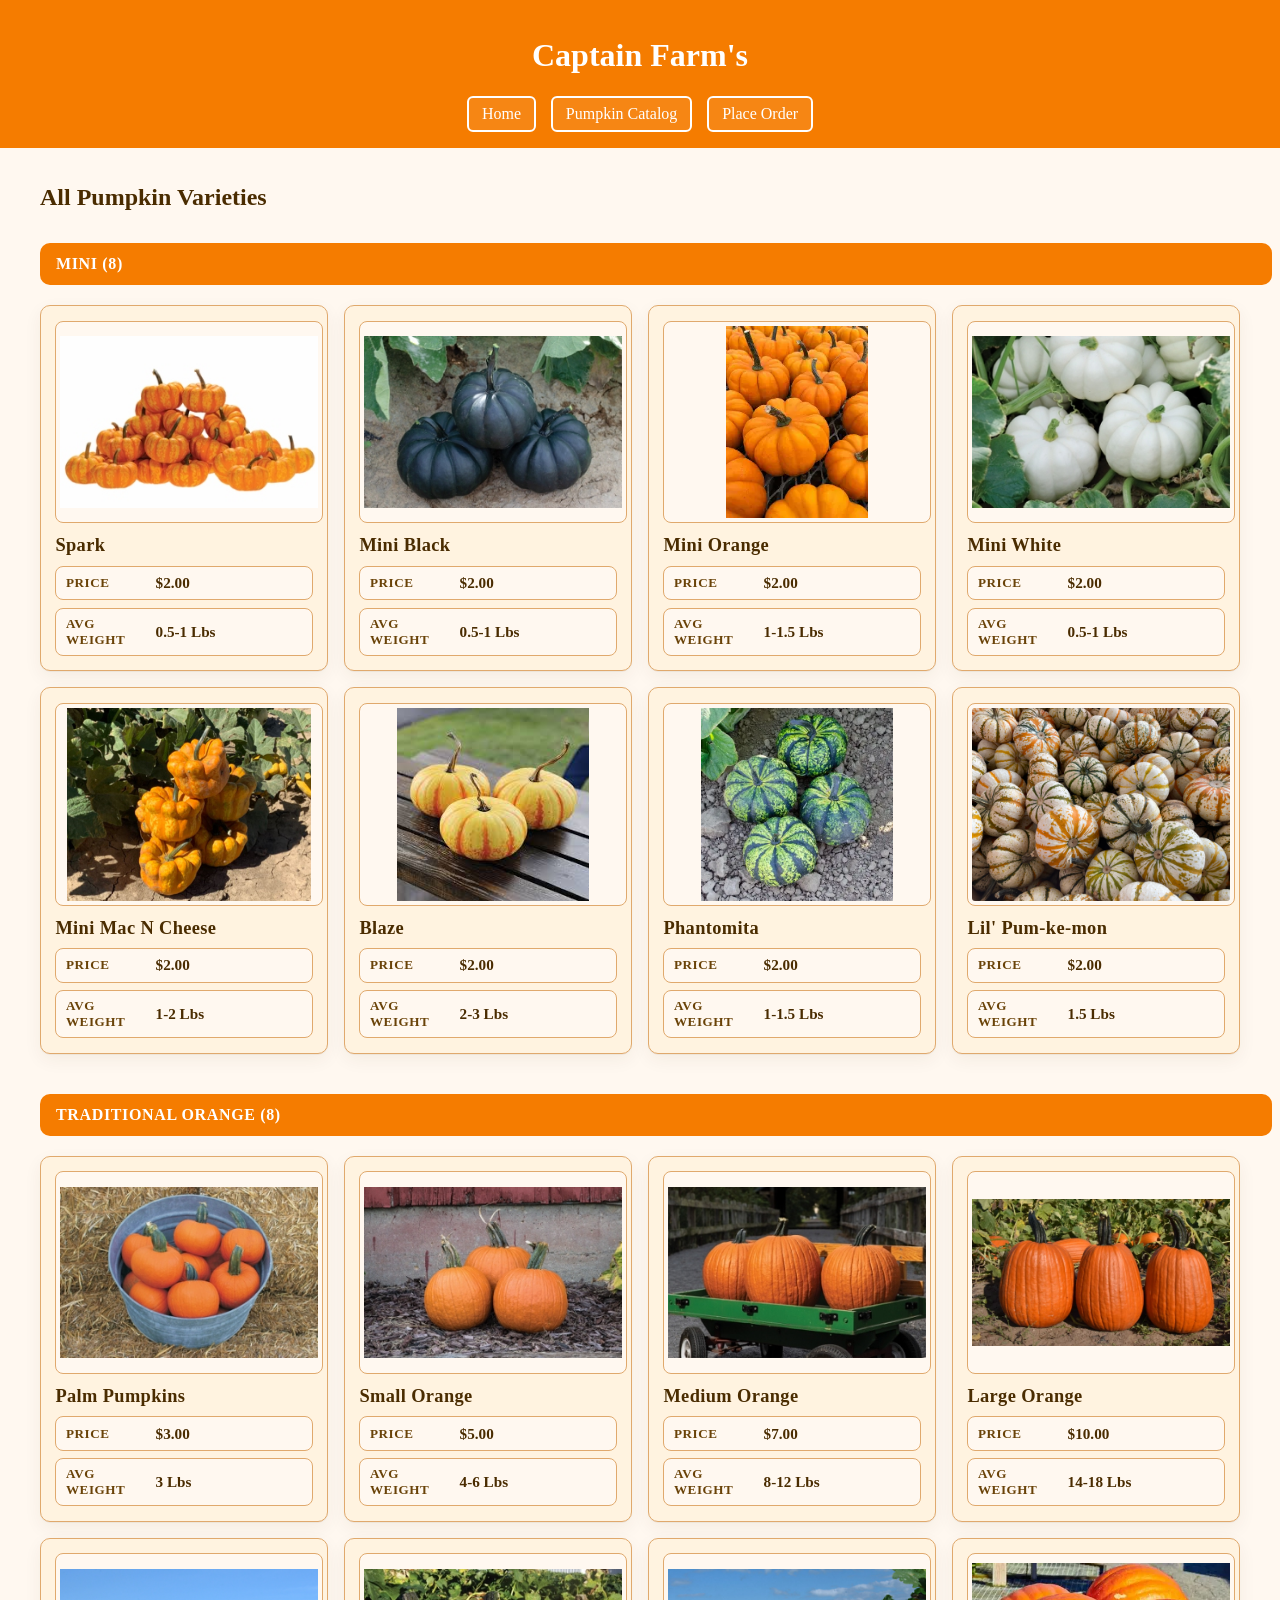
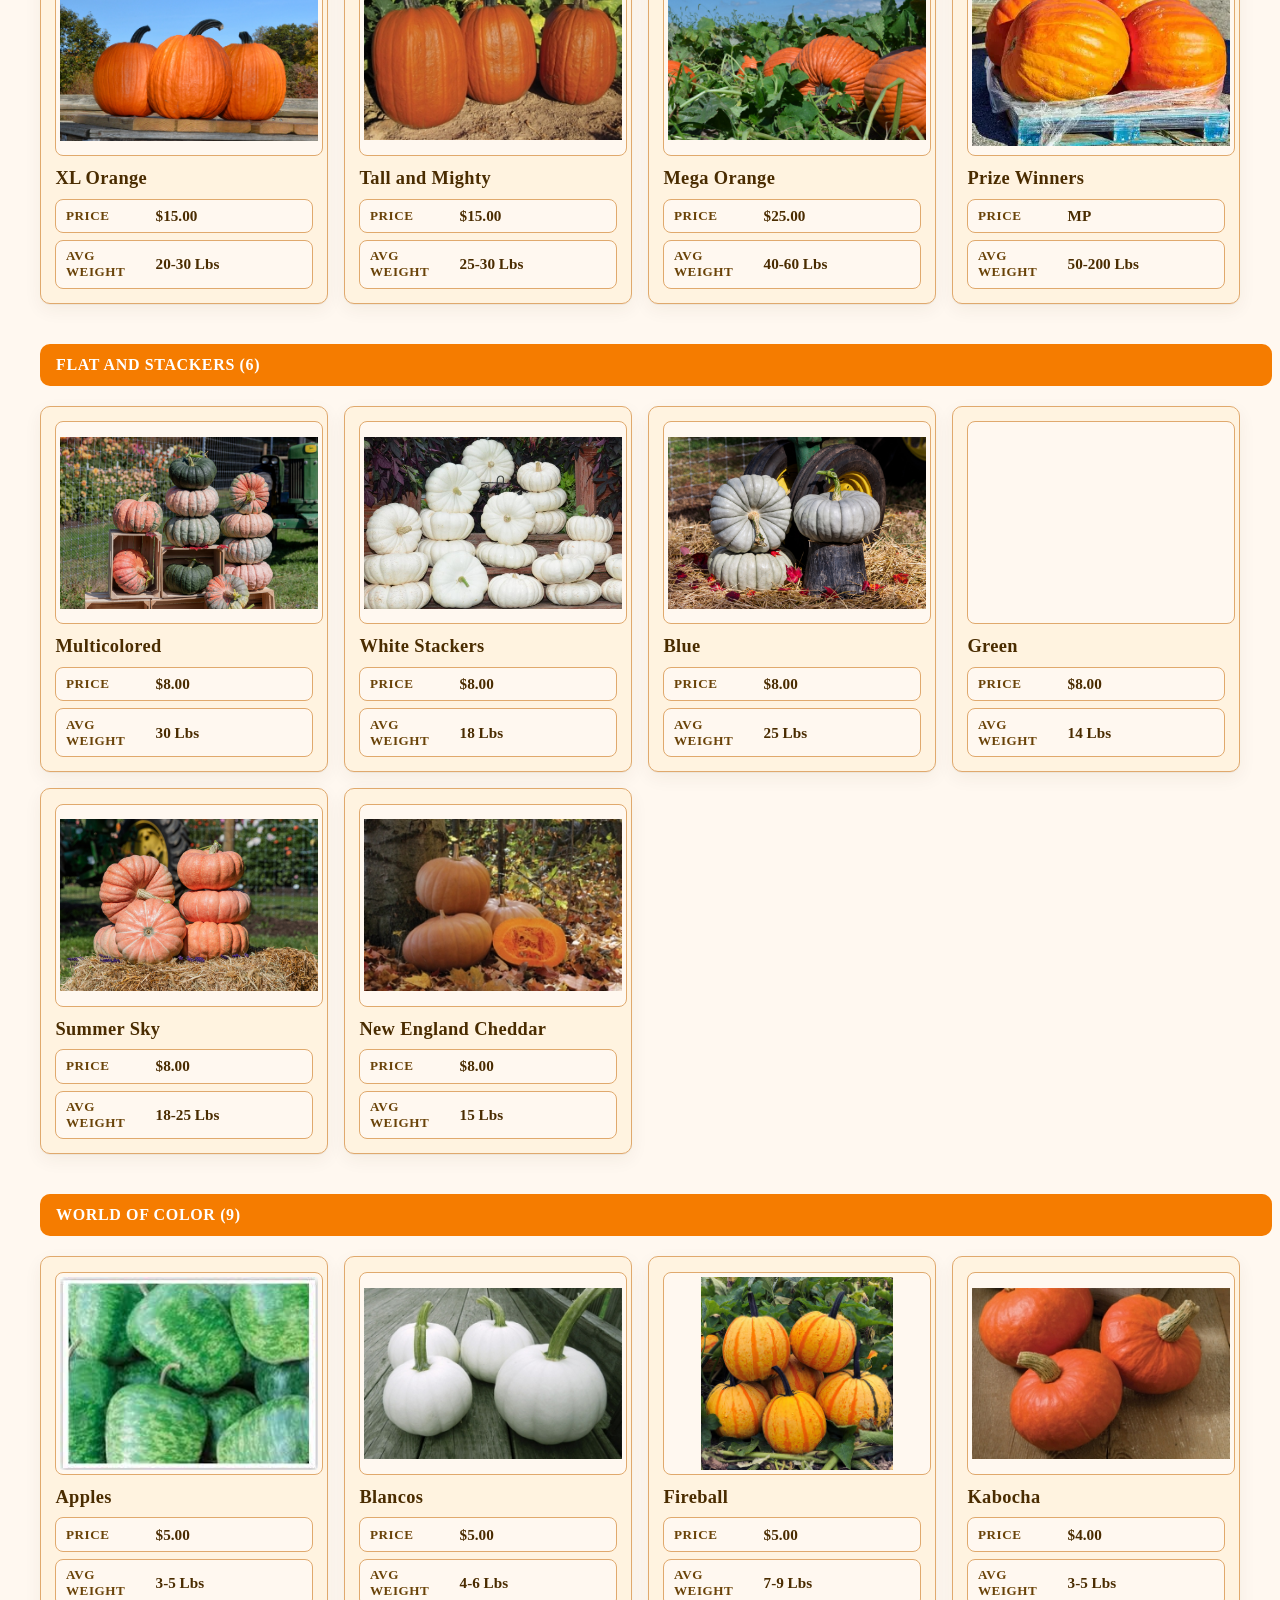
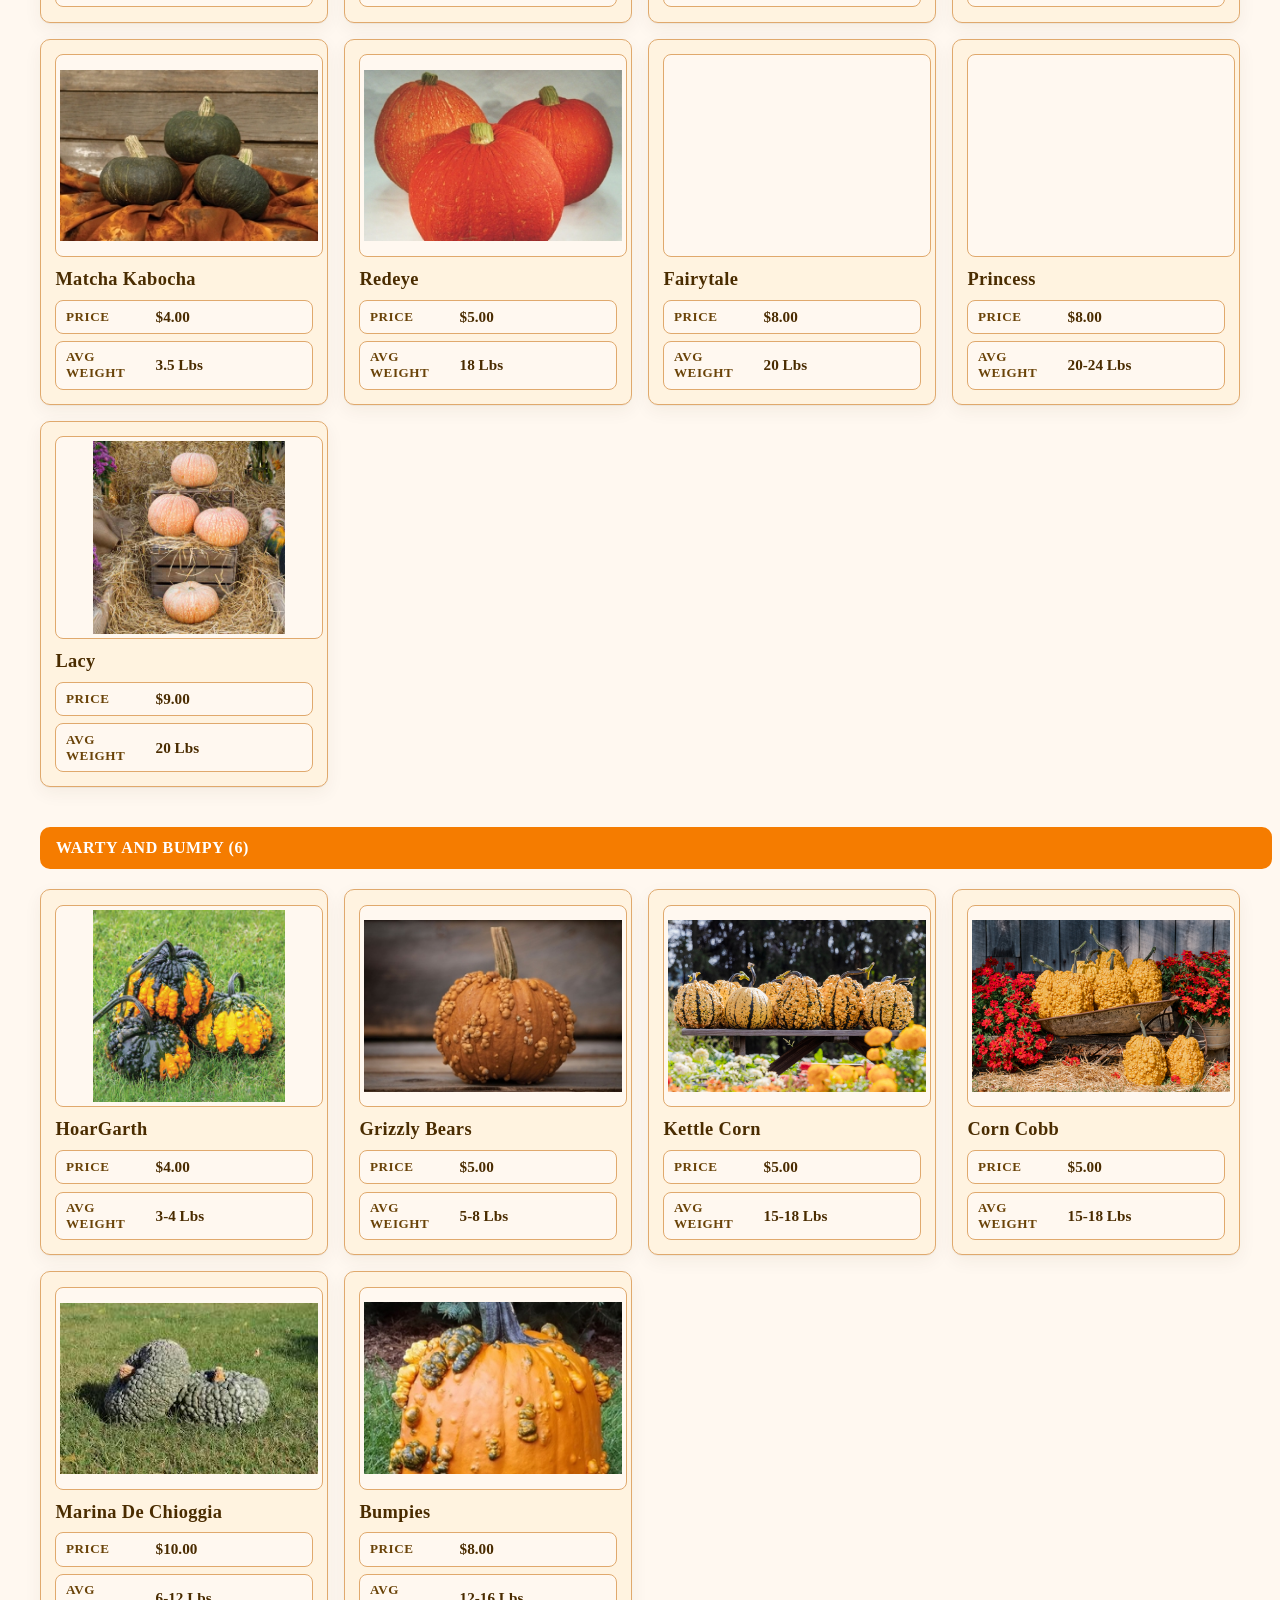
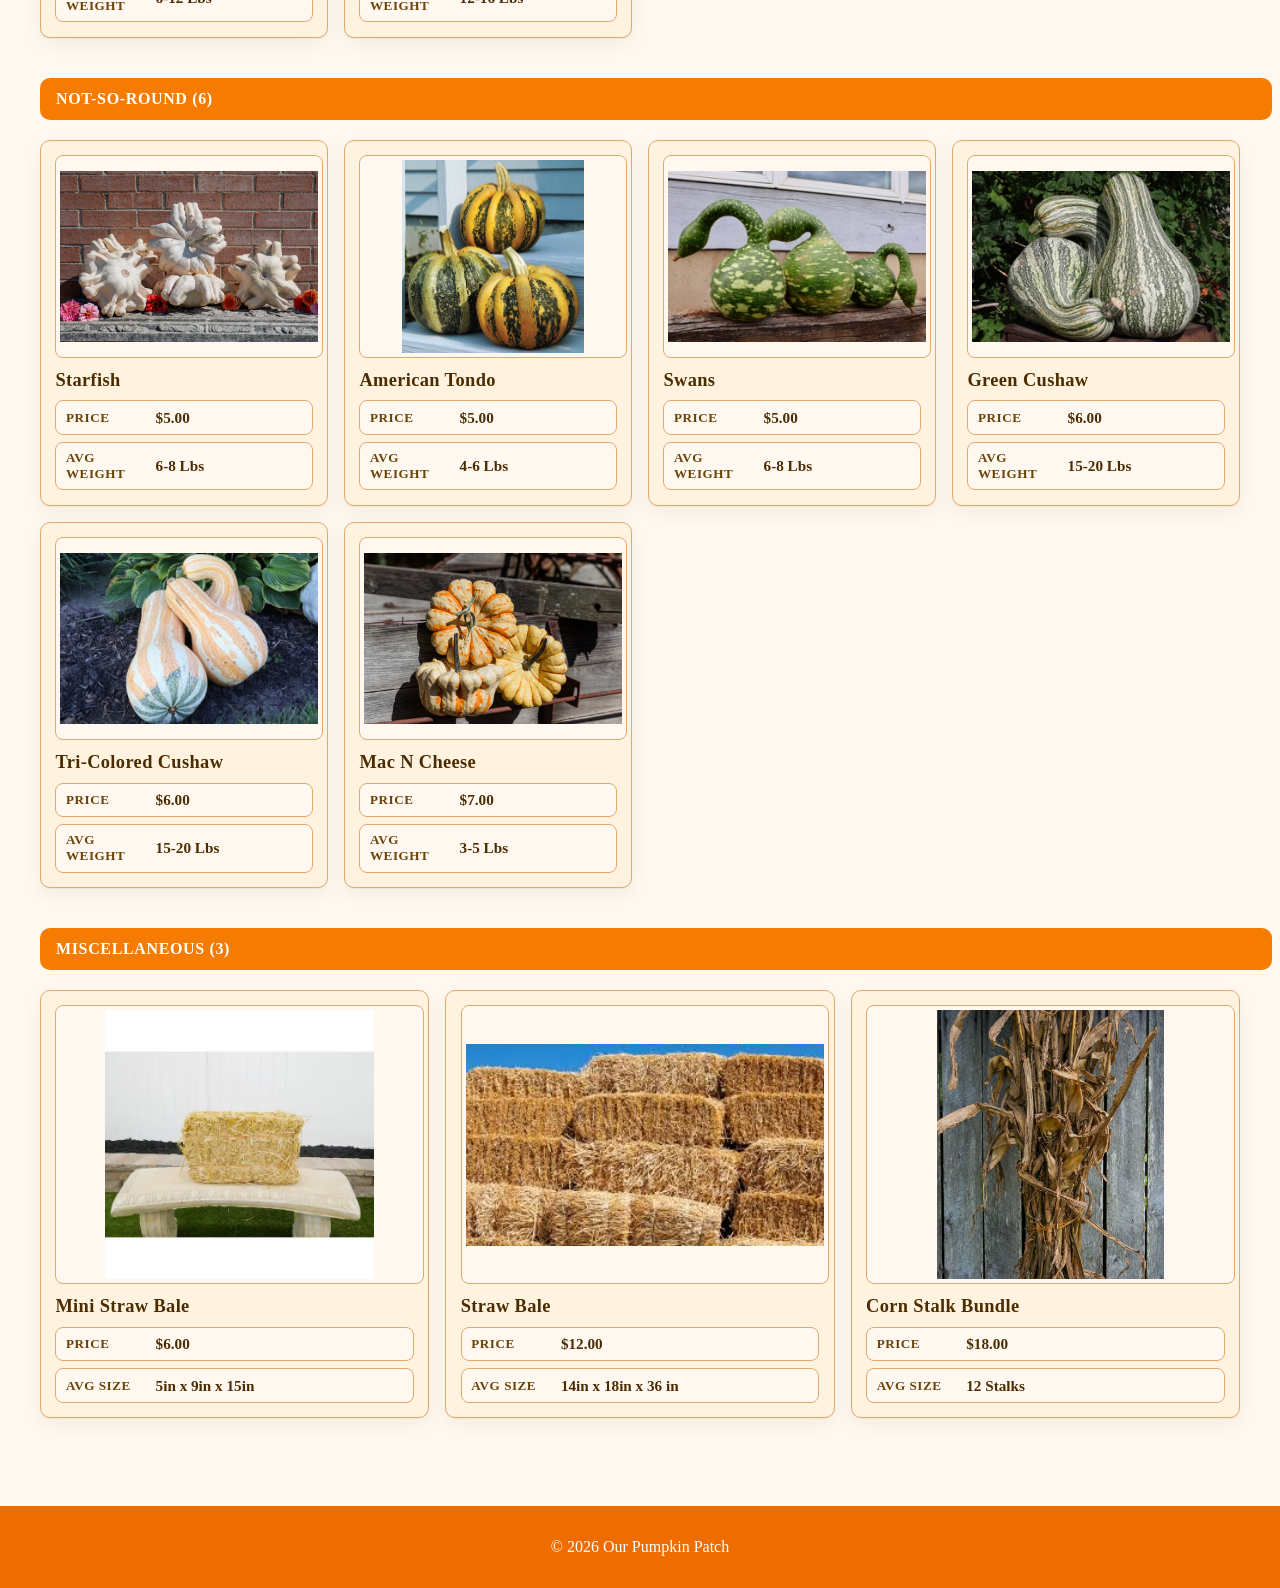
==== pumpkins.html @ 61d000d1 "Add files via upload" ====
<!DOCTYPE html>

<html lang="en">
<head>
<meta charset="utf-8"/>
<meta content="width=device-width, initial-scale=1.0" name="viewport"/>
<title>Pumpkin Catalog | Captain Farm's</title>
<meta content="Pumpkin catalog grouped by shape and style sections." name="description"/>
<link href="styles.css" rel="stylesheet"/>
<style>
    .catalog {
      max-width: 1200px;
      text-align: left;
    }

    .catalog-intro {
      margin-top: 1rem;
      margin-bottom: 1.5rem;
      padding: 1rem 1.25rem;
      background: #fff3e0;
      border: 1px solid #e0a96d;
      border-radius: 10px;
    }

    .catalog-intro p {
      margin: 0.35rem 0;
    }

    .category {
      clear: both;
      margin: 2rem 0 2.5rem;
    }

    .category-banner {
      display: block;
      width: 100%;
      margin: 0 0 1.25rem;
      padding: 0.75rem 1rem;
      border-radius: 10px;
      background: #f57c00;
      color: #fff;
      font-size: 1rem;
      font-weight: 700;
      letter-spacing: 0.04em;
      text-transform: uppercase;
    }

    .pumpkin-grid {
      display: grid;
      grid-template-columns: repeat(auto-fit, minmax(260px, 1fr));
      grid-auto-rows: 1fr;
      align-items: stretch;
      gap: 1rem;
      margin-top: 0;
    }

    .pumpkin-card {
      box-sizing: border-box;
      display: flex;
      flex-direction: column;
      height: 100%;
      padding: 0.9rem;
    }

    .pumpkin-media {
      margin: 0 0 0.75rem;
    }

    .pumpkin-media img {
      display: block;
      width: 100%;
      aspect-ratio: 4 / 3;
      object-fit: contain;
      border-radius: 8px;
      background: #fff8f0;
      border: 1px solid #e0a96d;
      padding: 0.25rem;
    }


    .pumpkin-media.item-placeholder {
      display: block;
      width: 100%;
      aspect-ratio: 4 / 3;
      box-sizing: border-box;
      border-radius: 8px;
      background: #fff8f0;
      border: 1px dashed #e0a96d;
      padding: 0.25rem;
    }

    .pumpkin-body {
      display: grid;
      gap: 0.6rem;
    }

    .pumpkin-card .card-title {
      margin: 0;
      font-size: 1.15rem;
    }

    .meta.kv {
      display: grid;
      gap: 0.45rem;
      margin: 0;
    }

    .meta.kv .row {
      display: grid;
      grid-template-columns: 10ch 1fr;
      align-items: center;
      gap: 0.6rem;
      padding: 0.45rem 0.6rem;
      background: #fff8f0;
      border: 1px solid #e0a96d;
      border-radius: 8px;
    }

    .meta.kv dt {
      margin: 0;
      font-size: 0.82rem;
      font-weight: 700;
      letter-spacing: 0.04em;
      text-transform: uppercase;
      color: #6a4308;
    }

    .meta.kv dd {
      margin: 0;
      font-weight: 600;
      color: #4a2c00;
    }

    .meta.kv dd.placeholder {
      color: #8a5a1f;
      font-style: italic;
    }

    .field-note {
      display: inline-block;
      padding: 0.2rem 0.5rem;
      border-radius: 999px;
      border: 1px dashed #e0a96d;
      background: #fff7e6;
      font-size: 0.72rem;
      font-style: normal;
      font-weight: 700;
      letter-spacing: 0.04em;
      text-transform: uppercase;
    }


    .category-note {
      margin: 0 0 0.85rem;
      color: #6a4308;
      font-weight: 600;
    }

    .category-count {
      font-weight: 700;
    }

    @media (max-width: 600px) {
      .meta.kv .row {
        grid-template-columns: 1fr;
        gap: 0.25rem;
      }
    }
  </style>
</head>
<body>
<header>
<h1>Captain Farm's</h1>
<nav>
<a href="index.html">Home</a>
<a aria-current="page" href="pumpkins.html">Pumpkin Catalog</a>
<a href="order.html">Place Order</a>
</nav>
</header>
<main>
<section aria-labelledby="all-pumpkins-title" class="catalog">
<h2 id="all-pumpkins-title">All Pumpkin Varieties</h2>
<div aria-labelledby="section-mini" class="category">
<h3 class="category-banner" id="section-mini">Mini <span class="category-count">(8)</span></h3>
<div class="pumpkin-grid">

<!-- CARD 01 | Spark -->
<article class="pumpkin-card">
<figure class="pumpkin-media">
<img alt="Spark pumpkin" decoding="async" loading="lazy" src="images/Spark.png"/>
</figure>
<div class="pumpkin-body">
<h4 class="card-title">Spark</h4>
<dl class="meta kv">
<div class="row"><dt>Price</dt><dd>$2.00</dd></div>
<div class="row"><dt>Avg Weight</dt><dd>0.5-1 Lbs</dd></div>
</dl>
</div>
</article>

<!-- CARD 02 | Mini Black -->
<article class="pumpkin-card">
<figure class="pumpkin-media">
<img alt="Mini Black pumpkin" decoding="async" loading="lazy" src="images/Midnight.png"/>
</figure>
<div class="pumpkin-body">
<h4 class="card-title">Mini Black</h4>
<dl class="meta kv">
<div class="row"><dt>Price</dt><dd>$2.00</dd></div>
<div class="row"><dt>Avg Weight</dt><dd>0.5-1 Lbs</dd></div>
</dl>
</div>
</article>

<!-- CARD 03 | Mini Orange -->
<article class="pumpkin-card">
<figure class="pumpkin-media">
<img alt="Mini Orange pumpkin" decoding="async" loading="lazy" src="images/Orangita.png"/>
</figure>
<div class="pumpkin-body">
<h4 class="card-title">Mini Orange</h4>
<dl class="meta kv">
<div class="row"><dt>Price</dt><dd>$2.00</dd></div>
<div class="row"><dt>Avg Weight</dt><dd>1-1.5 Lbs</dd></div>
</dl>
</div>
</article>

<!-- CARD 04 | Mini White -->
<article class="pumpkin-card">
<figure class="pumpkin-media">
<img alt="Mini White pumpkin" decoding="async" loading="lazy" src="images/Casperita.png"/>
</figure>
<div class="pumpkin-body">
<h4 class="card-title">Mini White</h4>
<dl class="meta kv">
<div class="row"><dt>Price</dt><dd>$2.00</dd></div>
<div class="row"><dt>Avg Weight</dt><dd>0.5-1 Lbs</dd></div>
</dl>
</div>
</article>

<!-- CARD 05 | Mini Mac N Cheese -->
<article class="pumpkin-card">
<figure class="pumpkin-media">
<img alt="Mini Mac N Cheese pumpkin" decoding="async" loading="lazy" src="images/Betsy.png"/>
</figure>
<div class="pumpkin-body">
<h4 class="card-title">Mini Mac N Cheese</h4>
<dl class="meta kv">
<div class="row"><dt>Price</dt><dd>$2.00</dd></div>
<div class="row"><dt>Avg Weight</dt><dd>1-2 Lbs</dd></div>
</dl>
</div>
</article>

<!-- CARD 06 | Blaze -->
<article class="pumpkin-card">
<figure class="pumpkin-media">
<img alt="Blaze pumpkin" decoding="async" loading="lazy" src="images/Blaze.png"/>
</figure>
<div class="pumpkin-body">
<h4 class="card-title">Blaze</h4>
<dl class="meta kv">
<div class="row"><dt>Price</dt><dd>$2.00</dd></div>
<div class="row"><dt>Avg Weight</dt><dd>2-3 Lbs</dd></div>
</dl>
</div>
</article>

<!-- CARD 07 | Phantomita -->
<article class="pumpkin-card">
<figure class="pumpkin-media">
<img alt="Phantomita pumpkin" decoding="async" loading="lazy" src="images/Phantomita.png"/>
</figure>
<div class="pumpkin-body">
<h4 class="card-title">Phantomita</h4>
<dl class="meta kv">
<div class="row"><dt>Price</dt><dd>$2.00</dd></div>
<div class="row"><dt>Avg Weight</dt><dd>1-1.5 Lbs</dd></div>
</dl>
</div>
</article>

<!-- CARD 08 | Lil' Pum-ke-mon -->
<article class="pumpkin-card">
<figure class="pumpkin-media">
<img alt="Lil' Pum-ke-mon pumpkin" decoding="async" loading="lazy" src="images/Lil' Pum-ke-mon.png"/>
</figure>
<div class="pumpkin-body">
<h4 class="card-title">Lil' Pum-ke-mon</h4>
<dl class="meta kv">
<div class="row"><dt>Price</dt><dd>$2.00</dd></div>
<div class="row"><dt>Avg Weight</dt><dd>1.5 Lbs</dd></div>
</dl>
</div>
</article>

</div>
</div>
<div aria-labelledby="section-traditional-orange" class="category">
<h3 class="category-banner" id="section-traditional-orange">Traditional Orange <span class="category-count">(8)</span></h3>
<div class="pumpkin-grid">

<!-- CARD 09 | Palm Pumpkins -->
<article class="pumpkin-card">
<figure class="pumpkin-media">
<img alt="Palm Pumpkins pumpkin" src="images/Prankster.png"/>
</figure>
<div class="pumpkin-body">
<h4 class="card-title">Palm Pumpkins</h4>
<dl class="meta kv">
<div class="row"><dt>Price</dt><dd>$3.00</dd></div>
<div class="row"><dt>Avg Weight</dt><dd>3 Lbs</dd></div>
</dl>
</div>
</article>

<!-- CARD 10 | Small Orange -->
<article class="pumpkin-card">
<figure class="pumpkin-media">
<img alt="Small Orange pumpkin" src="images/Small Orange Pumpkin.png"/>
</figure>
<div class="pumpkin-body">
<h4 class="card-title">Small Orange</h4>
<dl class="meta kv">
<div class="row"><dt>Price</dt><dd>$5.00</dd></div>
<div class="row"><dt>Avg Weight</dt><dd>4-6 Lbs</dd></div>
</dl>
</div>
</article>

<!-- CARD 11 | Medium Orange -->
<article class="pumpkin-card">
<figure class="pumpkin-media">
<img alt="Medium Orange pumpkin" src="images/Medium Orange Pumpkin.png"/>
</figure>
<div class="pumpkin-body">
<h4 class="card-title">Medium Orange</h4>
<dl class="meta kv">
<div class="row"><dt>Price</dt><dd>$7.00</dd></div>
<div class="row"><dt>Avg Weight</dt><dd>8-12 Lbs</dd></div>
</dl>
</div>
</article>

<!-- CARD 12 | Large Orange -->
<article class="pumpkin-card">
<figure class="pumpkin-media">
<img alt="Large Orange pumpkin" src="images/Large Orange Pumpkin.png"/>
</figure>
<div class="pumpkin-body">
<h4 class="card-title">Large Orange</h4>
<dl class="meta kv">
<div class="row"><dt>Price</dt><dd>$10.00</dd></div>
<div class="row"><dt>Avg Weight</dt><dd>14-18 Lbs</dd></div>
</dl>
</div>
</article>


<!-- CARD 14 | XL Orange -->
<article class="pumpkin-card">
<figure class="pumpkin-media">
<img alt="XL Orange pumpkin" src="images/Extra Large Orange Pumpkin.png"/>
</figure>
<div class="pumpkin-body">
<h4 class="card-title">XL Orange</h4>
<dl class="meta kv">
<div class="row"><dt>Price</dt><dd>$15.00</dd></div>
<div class="row"><dt>Avg Weight</dt><dd>20-30 Lbs</dd></div>
</dl>
</div>
</article>

<!-- CARD 15 | Tall and Mighty -->
<article class="pumpkin-card">
<figure class="pumpkin-media">
<img alt="Tall and Mighty pumpkin" src="images/Early Giant.png"/>
</figure>
<div class="pumpkin-body">
<h4 class="card-title">Tall and Mighty</h4>
<dl class="meta kv">
<div class="row"><dt>Price</dt><dd>$15.00</dd></div>
<div class="row"><dt>Avg Weight</dt><dd>25-30 Lbs</dd></div>
</dl>
</div>
</article>

<!-- CARD 16 | Mega Orange -->
<article class="pumpkin-card">
<figure class="pumpkin-media">
<img alt="Mega Orange pumpkin" src="images/Denali.png"/>
</figure>
<div class="pumpkin-body">
<h4 class="card-title">Mega Orange</h4>
<dl class="meta kv">
<div class="row"><dt>Price</dt><dd>$25.00</dd></div>
<div class="row"><dt>Avg Weight</dt><dd>40-60 Lbs</dd></div>
</dl>
</div>
</article>

<!-- CARD 17 | Prize Winners -->
<article class="pumpkin-card">
<figure class="pumpkin-media">
<img alt="Prize Winners pumpkin" src="images/Prize Winners.png"/>
</figure>
<div class="pumpkin-body">
<h4 class="card-title">Prize Winners</h4>
<dl class="meta kv">
<div class="row"><dt>Price</dt><dd>MP</dd></div>
<div class="row"><dt>Avg Weight</dt><dd>50-200 Lbs</dd></div>
</dl>
</div>
</article>

</div>
</div>
<div aria-labelledby="section-flat-stackers" class="category">
<h3 class="category-banner" id="section-flat-stackers">Flat and Stackers <span class="category-count">(6)</span></h3>
<div class="pumpkin-grid">
<!-- CARD 20 | Multicolored -->
<article class="pumpkin-card">
<figure class="pumpkin-media">
<img alt="Multicolored pumpkin" decoding="async" loading="lazy" src="images/Green Eggs and Ham.png">
</img></figure>
<div class="pumpkin-body">
<h4 class="card-title">Multicolored</h4>
<dl class="meta kv">
<div class="row"><dt>Price</dt><dd>$8.00</dd></div>
<div class="row"><dt>Avg Weight</dt><dd>30 Lbs</dd></div>
</dl>
</div>
</article>

<!-- CARD 21 | White Stackers -->
<article class="pumpkin-card">
<figure class="pumpkin-media">
<img alt="White Stackers pumpkin" decoding="async" loading="lazy" src="images/Moonlight.png">
</img></figure>
<div class="pumpkin-body">
<h4 class="card-title">White Stackers</h4>
<dl class="meta kv">
<div class="row"><dt>Price</dt><dd>$8.00</dd></div>
<div class="row"><dt>Avg Weight</dt><dd>18 Lbs</dd></div>
</dl>
</div>
</article>

<!-- CARD 22 | Blue -->
<article class="pumpkin-card">
<figure class="pumpkin-media">
<img alt="Blue pumpkin" decoding="async" loading="lazy" src="images/Blue Eyes.png">
</img></figure>
<div class="pumpkin-body">
<h4 class="card-title">Blue</h4>
<dl class="meta kv">
<div class="row"><dt>Price</dt><dd>$8.00</dd></div>
<div class="row"><dt>Avg Weight</dt><dd>25 Lbs</dd></div>
</dl>
</div>
</article>

<!-- CARD 23 | Green -->
<article class="pumpkin-card">
<figure class="pumpkin-media">
<img alt="Green pumpkin" decoding="async" loading="lazy" src="images/Royal Blue.png">
</img></figure>
<div class="pumpkin-body">
<h4 class="card-title">Green</h4>
<dl class="meta kv">
<div class="row"><dt>Price</dt><dd>$8.00</dd></div>
<div class="row"><dt>Avg Weight</dt><dd>14 Lbs</dd></div>
</dl>
</div>
</article>

<!-- CARD 24 | Summer Sky -->
<article class="pumpkin-card">
<figure class="pumpkin-media">
<img alt="Summer Sky pumpkin" decoding="async" loading="lazy" src="images/Summer Sky.png">
</img></figure>
<div class="pumpkin-body">
<h4 class="card-title">Summer Sky</h4>
<dl class="meta kv">
<div class="row"><dt>Price</dt><dd>$8.00</dd></div>
<div class="row"><dt>Avg Weight</dt><dd>18-25 Lbs</dd></div>
</dl>
</div>
</article>
<!-- CARD 33 | New England Cheddar -->
<article class="pumpkin-card">
<figure class="pumpkin-media">
<img alt="New England Cheddar pumpkin" decoding="async" loading="lazy" src="images/New England Cheddar.png"/>
</figure>
<div class="pumpkin-body">
<h4 class="card-title">New England Cheddar</h4>
<dl class="meta kv">
<div class="row"><dt>Price</dt><dd>$8.00</dd></div>
<div class="row"><dt>Avg Weight</dt><dd>15 Lbs</dd></div>
</dl>
</div>
</article>

</div>
</div><div aria-labelledby="section-world-color" class="category">
<h3 class="category-banner" id="section-world-color">World of Color <span class="category-count">(9)</span></h3>
<div class="pumpkin-grid">

<!-- CARD 27 | Apples -->
<article class="pumpkin-card">
<figure class="pumpkin-media">
<img alt="Apples pumpkin" decoding="async" loading="lazy" src="images/Speckled Apple.png"/>
</figure>
<div class="pumpkin-body">
<h4 class="card-title">Apples</h4>
<dl class="meta kv">
<div class="row"><dt>Price</dt><dd>$5.00</dd></div>
<div class="row"><dt>Avg Weight</dt><dd>3-5 Lbs</dd></div>
</dl>
</div>
</article>

<!-- CARD 28 | Blancos -->
<article class="pumpkin-card">
<figure class="pumpkin-media">
<img alt="Blancos pumpkin" decoding="async" loading="lazy" src="images/Blanco.png"/>
</figure>
<div class="pumpkin-body">
<h4 class="card-title">Blancos</h4>
<dl class="meta kv">
<div class="row"><dt>Price</dt><dd>$5.00</dd></div>
<div class="row"><dt>Avg Weight</dt><dd>4-6 Lbs</dd></div>
</dl>
</div>
</article>

<!-- CARD 29 | Fireball -->
<article class="pumpkin-card">
<figure class="pumpkin-media">
<img alt="Fireball pumpkin" decoding="async" loading="lazy" src="images/Fireball.png"/>
</figure>
<div class="pumpkin-body">
<h4 class="card-title">Fireball</h4>
<dl class="meta kv">
<div class="row"><dt>Price</dt><dd>$5.00</dd></div>
<div class="row"><dt>Avg Weight</dt><dd>7-9 Lbs</dd></div>
</dl>
</div>
</article>

<!-- CARD 30 | Kabocha -->
<article class="pumpkin-card">
<figure class="pumpkin-media">
<img alt="Kabocha pumpkin" decoding="async" loading="lazy" src="images/Sunshine (Kabocha).png">
</img></figure>
<div class="pumpkin-body">
<h4 class="card-title">Kabocha</h4>
<dl class="meta kv">
<div class="row"><dt>Price</dt><dd>$4.00</dd></div>
<div class="row"><dt>Avg Weight</dt><dd>3-5 Lbs</dd></div>
</dl>
</div>
</article>

<!-- CARD 31 | Matcha Kabocha -->
<article class="pumpkin-card">
<figure class="pumpkin-media">
<img alt="Matcha Kabocha pumpkin" decoding="async" loading="lazy" src="images/Space Station Kabocha).png"/>
</figure>
<div class="pumpkin-body">
<h4 class="card-title">Matcha Kabocha</h4>
<dl class="meta kv">
<div class="row"><dt>Price</dt><dd>$4.00</dd></div>
<div class="row"><dt>Avg Weight</dt><dd>3.5 Lbs</dd></div>
</dl>
</div>
</article>

<!-- CARD 32 | Redeye -->
<article class="pumpkin-card">
<figure class="pumpkin-media">
<img alt="Redeye pumpkin" decoding="async" loading="lazy" src="images/Redeye.png"/>
</figure>
<div class="pumpkin-body">
<h4 class="card-title">Redeye</h4>
<dl class="meta kv">
<div class="row"><dt>Price</dt><dd>$5.00</dd></div>
<div class="row"><dt>Avg Weight</dt><dd>18 Lbs</dd></div>
</dl>
</div>
</article>

<!-- CARD 34 | Fairytale -->
<article class="pumpkin-card">
<figure class="pumpkin-media">
<img alt="Fairytale pumpkin" decoding="async" loading="lazy" src="images/Fairytale.png"/>
</figure>
<div class="pumpkin-body">
<h4 class="card-title">Fairytale</h4>
<dl class="meta kv">
<div class="row"><dt>Price</dt><dd>$8.00</dd></div>
<div class="row"><dt>Avg Weight</dt><dd>20 Lbs</dd></div>
</dl>
</div>
</article>

<!-- CARD 36 | Princess -->
<article class="pumpkin-card">
<figure class="pumpkin-media">
<img alt="Princess pumpkin" decoding="async" loading="lazy" src="images/Porcelain Doll.png"/>
</figure>
<div class="pumpkin-body">
<h4 class="card-title">Princess</h4>
<dl class="meta kv">
<div class="row"><dt>Price</dt><dd>$8.00</dd></div>
<div class="row"><dt>Avg Weight</dt><dd>20-24 Lbs</dd></div>
</dl>
</div>
</article>

<!-- CARD 37 | Lacy -->
<article class="pumpkin-card">
<figure class="pumpkin-media">
<img alt="Lacy pumpkin" decoding="async" loading="lazy" src="images/One Too Many.png"/>
</figure>
<div class="pumpkin-body">
<h4 class="card-title">Lacy</h4>
<dl class="meta kv">
<div class="row"><dt>Price</dt><dd>$9.00</dd></div>
<div class="row"><dt>Avg Weight</dt><dd>20 Lbs</dd></div>
</dl>
</div>
</article>

</div>
</div>
<div aria-labelledby="section-warty-bumpy" class="category">
<h3 class="category-banner" id="section-warty-bumpy">Warty and Bumpy <span class="category-count">(6)</span></h3>
<div class="pumpkin-grid">

<!-- CARD 38 | HoarGarth -->
<article class="pumpkin-card">
<figure class="pumpkin-media">
<img alt="HoarGarth pumpkin" decoding="async" loading="lazy" src="images/HoarGarth.png"/>
</figure>
<div class="pumpkin-body">
<h4 class="card-title">HoarGarth</h4>
<dl class="meta kv">
<div class="row"><dt>Price</dt><dd>$4.00</dd></div>
<div class="row"><dt>Avg Weight</dt><dd>3-4 Lbs</dd></div>
</dl>
</div>
</article>

<!-- CARD 39 | Grizzly Bears -->
<article class="pumpkin-card">
<figure class="pumpkin-media">
<img alt="Grizzly Bears pumpkin" decoding="async" loading="lazy" src="images/Grizzly Bear.png"/>
</figure>
<div class="pumpkin-body">
<h4 class="card-title">Grizzly Bears</h4>
<dl class="meta kv">
<div class="row"><dt>Price</dt><dd>$5.00</dd></div>
<div class="row"><dt>Avg Weight</dt><dd>5-8 Lbs</dd></div>
</dl>
</div>
</article>

<!-- CARD 40 | Kettle Corn -->
<article class="pumpkin-card">
<figure class="pumpkin-media">
<img alt="Kettle Corn pumpkin" decoding="async" loading="lazy" src="images/Kettle Corn.png"/>
</figure>
<div class="pumpkin-body">
<h4 class="card-title">Kettle Corn</h4>
<dl class="meta kv">
<div class="row"><dt>Price</dt><dd>$5.00</dd></div>
<div class="row"><dt>Avg Weight</dt><dd>15-18 Lbs</dd></div>
</dl>
</div>
</article>

<!-- CARD 41 | Corn Cobb -->
<article class="pumpkin-card">
<figure class="pumpkin-media">
<img alt="Corn Cobb pumpkin" decoding="async" loading="lazy" src="images/Corn Cobb.png"/>
</figure>
<div class="pumpkin-body">
<h4 class="card-title">Corn Cobb</h4>
<dl class="meta kv">
<div class="row"><dt>Price</dt><dd>$5.00</dd></div>
<div class="row"><dt>Avg Weight</dt><dd>15-18 Lbs</dd></div>
</dl>
</div>
</article>

<!-- CARD 42 | Marina De Chioggia -->
<article class="pumpkin-card">
<figure class="pumpkin-media">
<img alt="Marina De Chioggia pumpkin" decoding="async" loading="lazy" src="images/Marina De Chioggia.png"/>
</figure>
<div class="pumpkin-body">
<h4 class="card-title">Marina De Chioggia</h4>
<dl class="meta kv">
<div class="row"><dt>Price</dt><dd>$10.00</dd></div>
<div class="row"><dt>Avg Weight</dt><dd>6-12 Lbs</dd></div>
</dl>
</div>
</article>

<!-- CARD 43 | Bumpies -->
<article class="pumpkin-card">
<figure class="pumpkin-media">
<img alt="Bumpies pumpkin" decoding="async" loading="lazy" src="images/Scarface.png"/>
</figure>
<div class="pumpkin-body">
<h4 class="card-title">Bumpies</h4>
<dl class="meta kv">
<div class="row"><dt>Price</dt><dd>$8.00</dd></div>
<div class="row"><dt>Avg Weight</dt><dd>12-16 Lbs</dd></div>
</dl>
</div>
</article>

</div>
</div>
<div aria-labelledby="section-not-so-round" class="category">
<h3 class="category-banner" id="section-not-so-round">Not-So-Round <span class="category-count">(6)</span></h3>
<div class="pumpkin-grid">


<!-- CARD 44 | Starfish -->
<article class="pumpkin-card">
<figure class="pumpkin-media">
<img alt="Starfish pumpkin" decoding="async" loading="lazy" src="images/Starfish.png"/>
</figure>
<div class="pumpkin-body">
<h4 class="card-title">Starfish</h4>
<dl class="meta kv">
<div class="row"><dt>Price</dt><dd>$5.00</dd></div>
<div class="row"><dt>Avg Weight</dt><dd>6-8 Lbs</dd></div>
</dl>
</div>
</article>

<!-- CARD 45 | American Tondo -->
<article class="pumpkin-card">
<figure class="pumpkin-media">
<img alt="American Tondo pumpkin" decoding="async" loading="lazy" src="images/American Tondo.png"/>
</figure>
<div class="pumpkin-body">
<h4 class="card-title">American Tondo</h4>
<dl class="meta kv">
<div class="row"><dt>Price</dt><dd>$5.00</dd></div>
<div class="row"><dt>Avg Weight</dt><dd>4-6 Lbs</dd></div>
</dl>
</div>
</article>

<!-- CARD 46 | Swans -->
<article class="pumpkin-card">
<figure class="pumpkin-media">
<img alt="Swans pumpkin" decoding="async" loading="lazy" src="images/Speckled Swan.png"/>
</figure>
<div class="pumpkin-body">
<h4 class="card-title">Swans</h4>
<dl class="meta kv">
<div class="row"><dt>Price</dt><dd>$5.00</dd></div>
<div class="row"><dt>Avg Weight</dt><dd>6-8 Lbs</dd></div>
</dl>
</div>
</article>

<!-- CARD 47 | Green Cushaw -->
<article class="pumpkin-card">
<figure class="pumpkin-media">
<img alt="Green Cushaw pumpkin" decoding="async" loading="lazy" src="images/Cushaw Green.png"/>
</figure>
<div class="pumpkin-body">
<h4 class="card-title">Green Cushaw</h4>
<dl class="meta kv">
<div class="row"><dt>Price</dt><dd>$6.00</dd></div>
<div class="row"><dt>Avg Weight</dt><dd>15-20 Lbs</dd></div>
</dl>
</div>
</article>

<!-- CARD 48 | Tri-Colored Cushaw -->
<article class="pumpkin-card">
<figure class="pumpkin-media">
<img alt="Tri-Colored Cushaw pumpkin" decoding="async" loading="lazy" src="images/Cushaw Tricolor.png"/>
</figure>
<div class="pumpkin-body">
<h4 class="card-title">Tri-Colored Cushaw</h4>
<dl class="meta kv">
<div class="row"><dt>Price</dt><dd>$6.00</dd></div>
<div class="row"><dt>Avg Weight</dt><dd>15-20 Lbs</dd></div>
</dl>
</div>
</article>

<!-- CARD 49 | Mac N Cheese -->
<article class="pumpkin-card">
<figure class="pumpkin-media">
<img alt="Mac N Cheese pumpkin" decoding="async" loading="lazy" src="images/Mac n Cheese.png"/>
</figure>
<div class="pumpkin-body">
<h4 class="card-title">Mac N Cheese</h4>
<dl class="meta kv">
<div class="row"><dt>Price</dt><dd>$7.00</dd></div>
<div class="row"><dt>Avg Weight</dt><dd>3-5 Lbs</dd></div>
</dl>
</div>
</article>

</div>
</div>
<div aria-labelledby="section-miscellaneous" class="category">
<h3 class="category-banner" id="section-miscellaneous">Miscellaneous <span class="category-count">(3)</span></h3>
<div class="pumpkin-grid">

<!-- CARD 50 | Mini Straw Bale -->
<article class="pumpkin-card catalog-item">
<figure class="pumpkin-media">
<img alt="Mini Straw Bale" decoding="async" loading="lazy" src="images/mini-hay-bale.jpg"/>
</figure>
<div class="pumpkin-body">
<h4 class="card-title">Mini Straw Bale</h4>
<dl class="meta kv">
<div class="row"><dt>Price</dt><dd>$6.00</dd></div>
<div class="row"><dt>Avg Size</dt><dd>5in x 9in x 15in</dd></div>
</dl>
</div>
</article>

<!-- CARD 51 | Straw Bale -->
<article class="pumpkin-card catalog-item">
<figure class="pumpkin-media">
<img alt="Straw Bale" decoding="async" loading="lazy" src="images/hay-bale.jpg"/>
</figure>
<div class="pumpkin-body">
<h4 class="card-title">Straw Bale</h4>
<dl class="meta kv">
<div class="row"><dt>Price</dt><dd>$12.00</dd></div>
<div class="row"><dt>Avg Size</dt><dd>14in x 18in x 36 in</dd></div>
</dl>
</div>
</article>

<!-- CARD 52 | Corn Stalk Bundle -->
<article class="pumpkin-card catalog-item">
<figure class="pumpkin-media">
<img alt="Corn Stalk Bundle" decoding="async" loading="lazy" src="images/corn-stalk-bundle.jpg"/>
</figure>
<div class="pumpkin-body">
<h4 class="card-title">Corn Stalk Bundle</h4>
<dl class="meta kv">
<div class="row"><dt>Price</dt><dd>$18.00</dd></div>
<div class="row"><dt>Avg Size</dt><dd>12 Stalks</dd></div>
</dl>
</div>
</article>

</div>
</div>
</section>
</main>
<footer>
<p>© 2026 Our Pumpkin Patch</p>
</footer>
</body>
</html>
---- styles.css ----
/* styles.css */
body {
  font-family: 'Georgia', serif;
  background-color: #fff8f0;
  color: #4a2c00;
  margin: 0;
  padding: 0;
}

header {
  background-color: #f57c00;
  color: white;
  padding: 1em 0;
  text-align: center;
}

nav {
  margin-top: 0.5em;
}

nav a {
  display: inline-block;
  margin: 0 0.35em;
  padding: 0.45em 0.8em;
  color: white;
  text-decoration: none;
  border: 2px solid white;
  border-radius: 6px;
  background: rgba(255, 255, 255, 0.08);
}

nav a:hover {
  background: rgba(255, 255, 255, 0.2);
  text-decoration: none;
}

main {
  padding: 1em;
}

.intro,
.catalog,
.order-form {
  max-width: 800px;
  margin: 0 auto;
  text-align: center;
}

.intro img {
  max-width: 90%;
  height: auto;
  border-radius: 10px;
  margin-top: 1em;
}

.pumpkin-grid {
  display: grid;
  grid-template-columns: repeat(auto-fit, minmax(250px, 1fr));
  gap: 1em;
  margin-top: 2em;
}

.pumpkin-card {
  background: #fff3e0;
  border: 1px solid #e0a96d;
  border-radius: 8px;
  padding: 1em;
}

.pumpkin-card img {
  max-width: 100%;
  height: auto;
  border-radius: 6px;
}

form {
  display: flex;
  flex-direction: column;
  gap: 1em;
  text-align: left;
  background: #fff3e0;
  padding: 1.5em;
  border-radius: 8px;
  margin-top: 1em;
}

input, select, textarea {
  padding: 0.5em;
  font-size: 1em;
  border: 1px solid #ccc;
  border-radius: 4px;
}

button {
  padding: 0.7em;
  background-color: #f57c00;
  color: white;
  border: none;
  border-radius: 5px;
  cursor: pointer;
}

button:hover {
  background-color: #e65100;
}

footer {
  background-color: #ef6c00;
  color: white;
  text-align: center;
  padding: 1em 0;
  margin-top: 2em;
}

@media (max-width: 600px) {
  nav {
    padding: 0 1em;
  }

  nav a {
    display: block;
    margin: 0.5em auto;
    max-width: 240px;
  }
}

/* --- Readability & formatting enhancements for pumpkins.html --- */
:root {
  --pumpkin-bg: #fff8f0;
  --card-bg: #fff3e0;
  --ink: #4a2c00;
  --ink-muted: #5c3d0e;
  --accent: #f57c00;
  --accent-deep: #e65100;
  --chip-bg: #fff0d9;
  --chip-border: #e0a96d;
  --update-bg: #fff7e6;
  --update-border: #f6a860;
}

/* Style 1: Card titles (pumpkin names) */
.pumpkin-card .card-title {
  font-family: Georgia, "Times New Roman", serif;
  font-weight: 700;
  font-size: 1.15rem;
  letter-spacing: .02em;
  margin: .25rem 0 .1rem;
  color: var(--ink);
}

/* Style 2: Key/Value meta rows for Avg. Diameter and Price */
.meta.kv {
  display: grid;
  gap: .4rem;
}
.meta.kv .row {
  display: grid;
  grid-template-columns: auto 1fr; /* default; refined by the tweak block below */
  align-items: baseline;
  column-gap: .5rem;
  padding: .25rem .5rem;
  background: var(--chip-bg);
  border: 1px solid var(--chip-border);
  border-radius: .5rem;
}
.meta.kv dt {
  font-variant-caps: small-caps;
  letter-spacing: .04em;
  font-weight: 600;
  color: var(--ink-muted);
  font-size: .82rem;
  margin: 0;
}
.meta.kv dd {
  margin: 0;
  font-weight: 700;
  font-variant-numeric: tabular-nums;
  font-size: .95rem;
  color: var(--ink);
}
.meta.kv .price {
  font-weight: 800;
}

/* optional small icon before labels (used for Price) */
.meta.kv dt[data-icon]:before {
  content: attr(data-icon);
  margin-right: .35rem;
  font-weight: 700;
}

/* Style 3: "Update" pill to flag missing values */
.update-flag {
  display: inline-block;
  padding: .2rem .5rem;
  border-radius: 999px;
  background: var(--update-bg);
  border: 1px dashed var(--update-border);
  text-transform: uppercase;
  letter-spacing: .06em;
  font-weight: 700;
  font-size: .75rem;
  color: var(--ink-muted);
}

/* Subtle card lift & spacing for better legibility */
.pumpkin-card {
  background: var(--card-bg);
  border: 1px solid #e0a96d;
  border-radius: 10px;
  padding: .9em;
  box-shadow: 0 1px 0 rgba(74,44,0,.05), 0 6px 18px rgba(74,44,0,.06);
}
.pumpkin-body {
  display: grid;
  gap: .6rem;
}

/* --- Tweak: align labels and Update pills; remove extra icon on Avg. Diameter --- */
.meta.kv { --label-w: 12ch; }              /* shared label column width inside each card */
.meta.kv .row { grid-template-columns: var(--label-w) 1fr; } /* align "Avg. Diameter" and "$ Price" */
.meta.kv dt { margin-left: 0; text-align: left; }            /* left-align both labels */
.meta.kv dd { display: flex; align-items: center; }          /* keep Update pill aligned across rows */
.meta.kv dd .price { font-weight: inherit; }                 /* safeguard if .price wrapper appears */
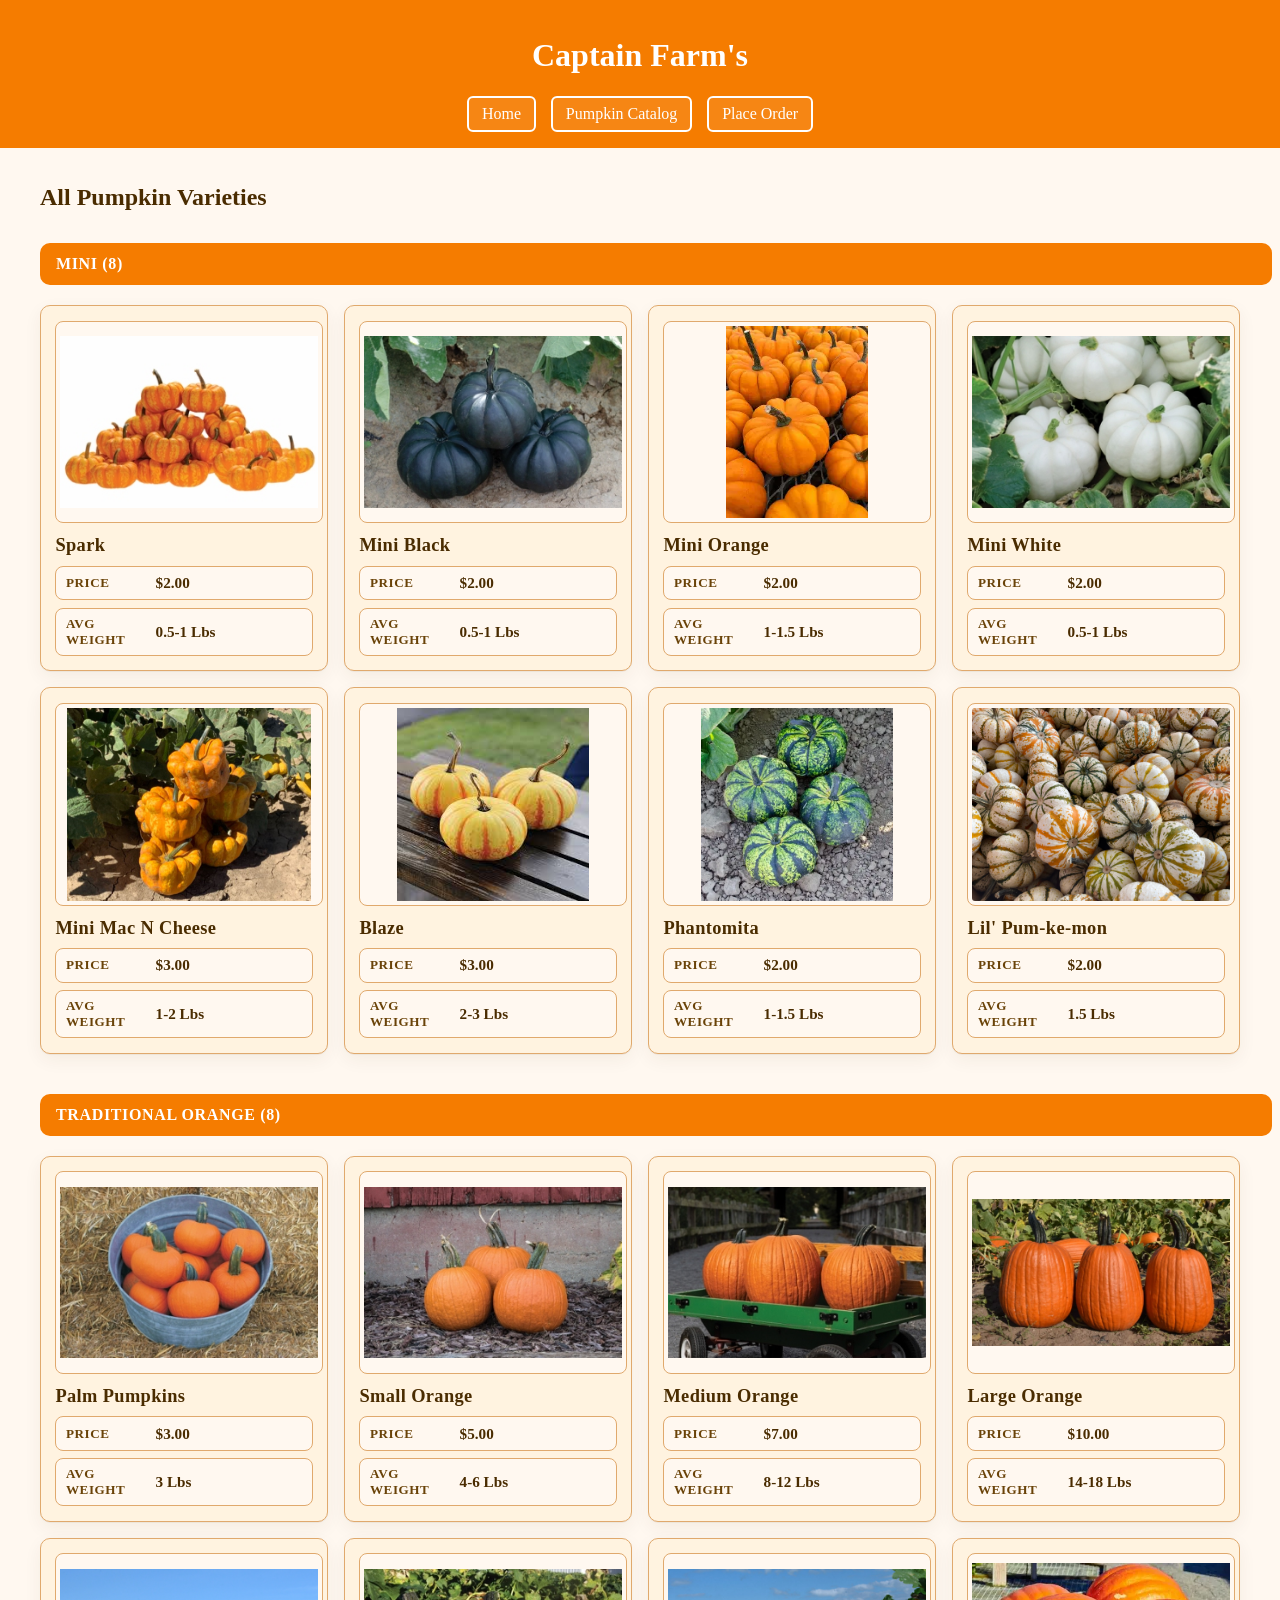
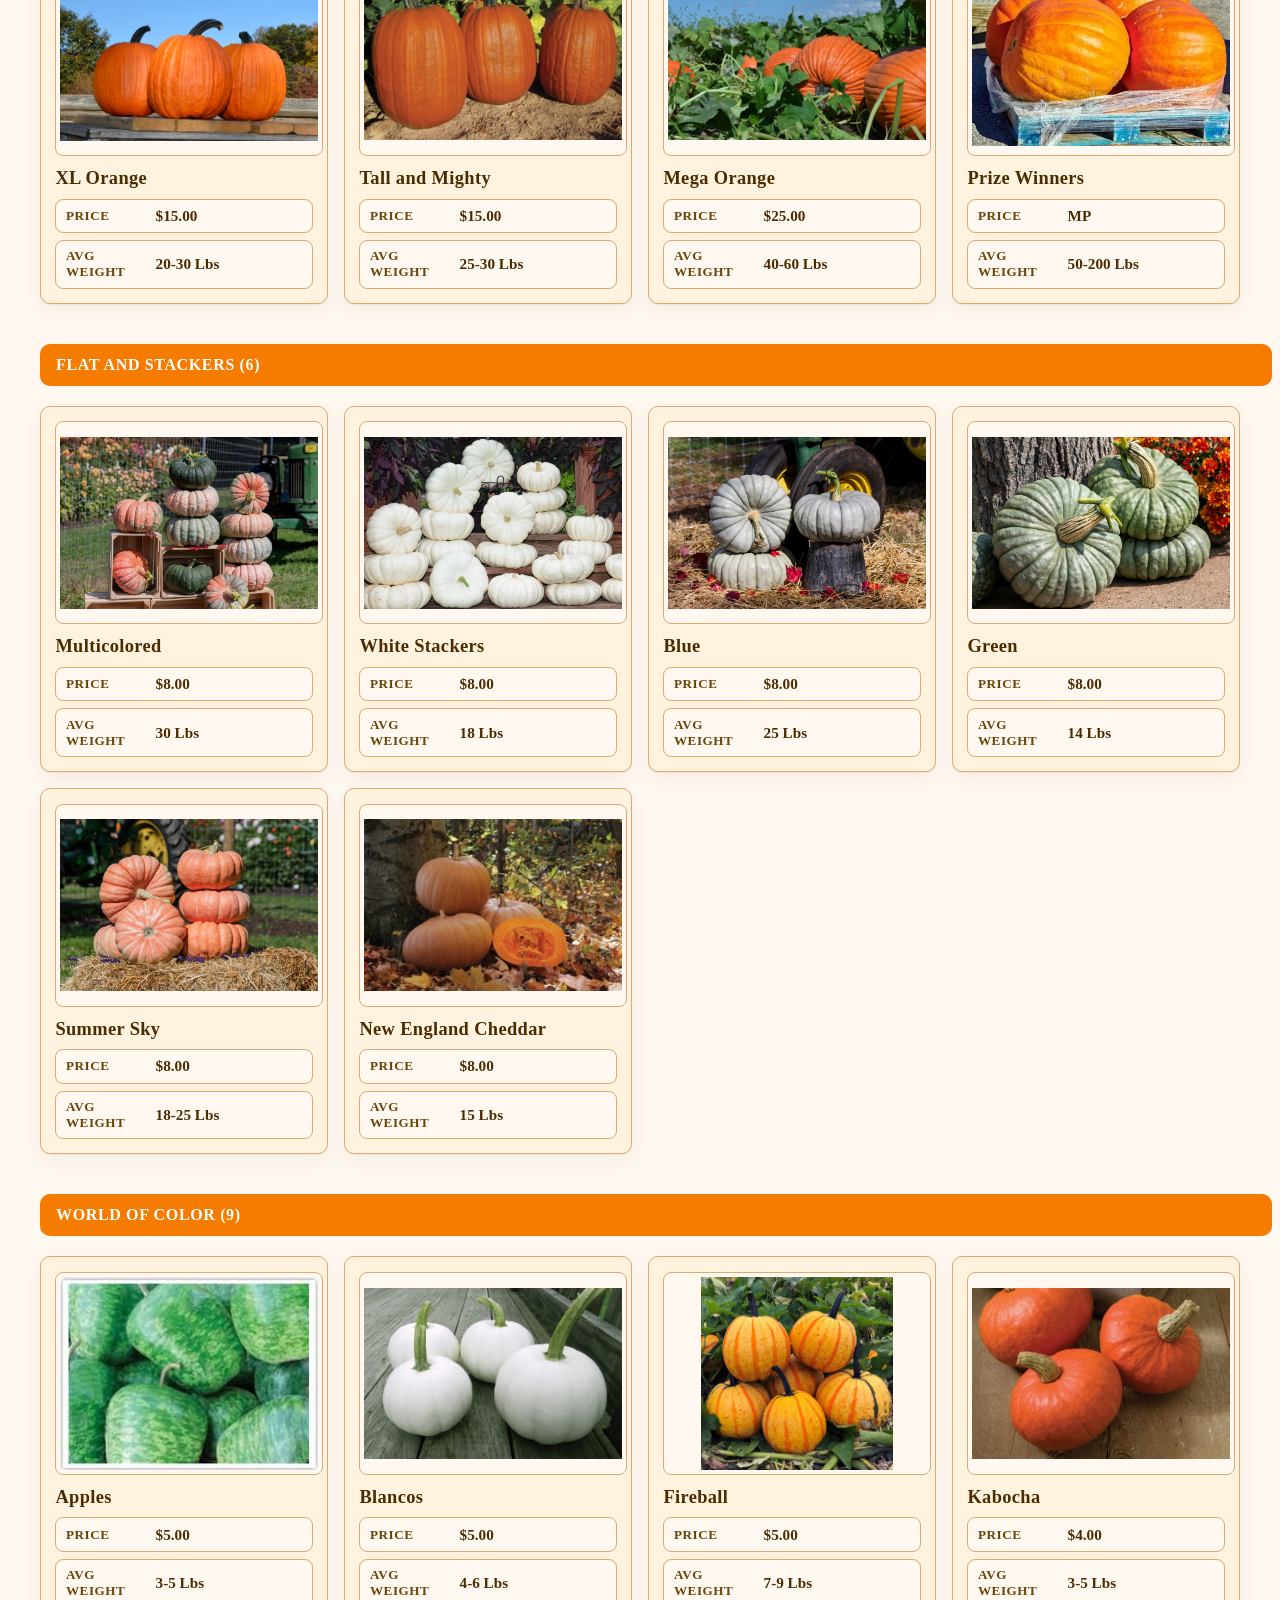
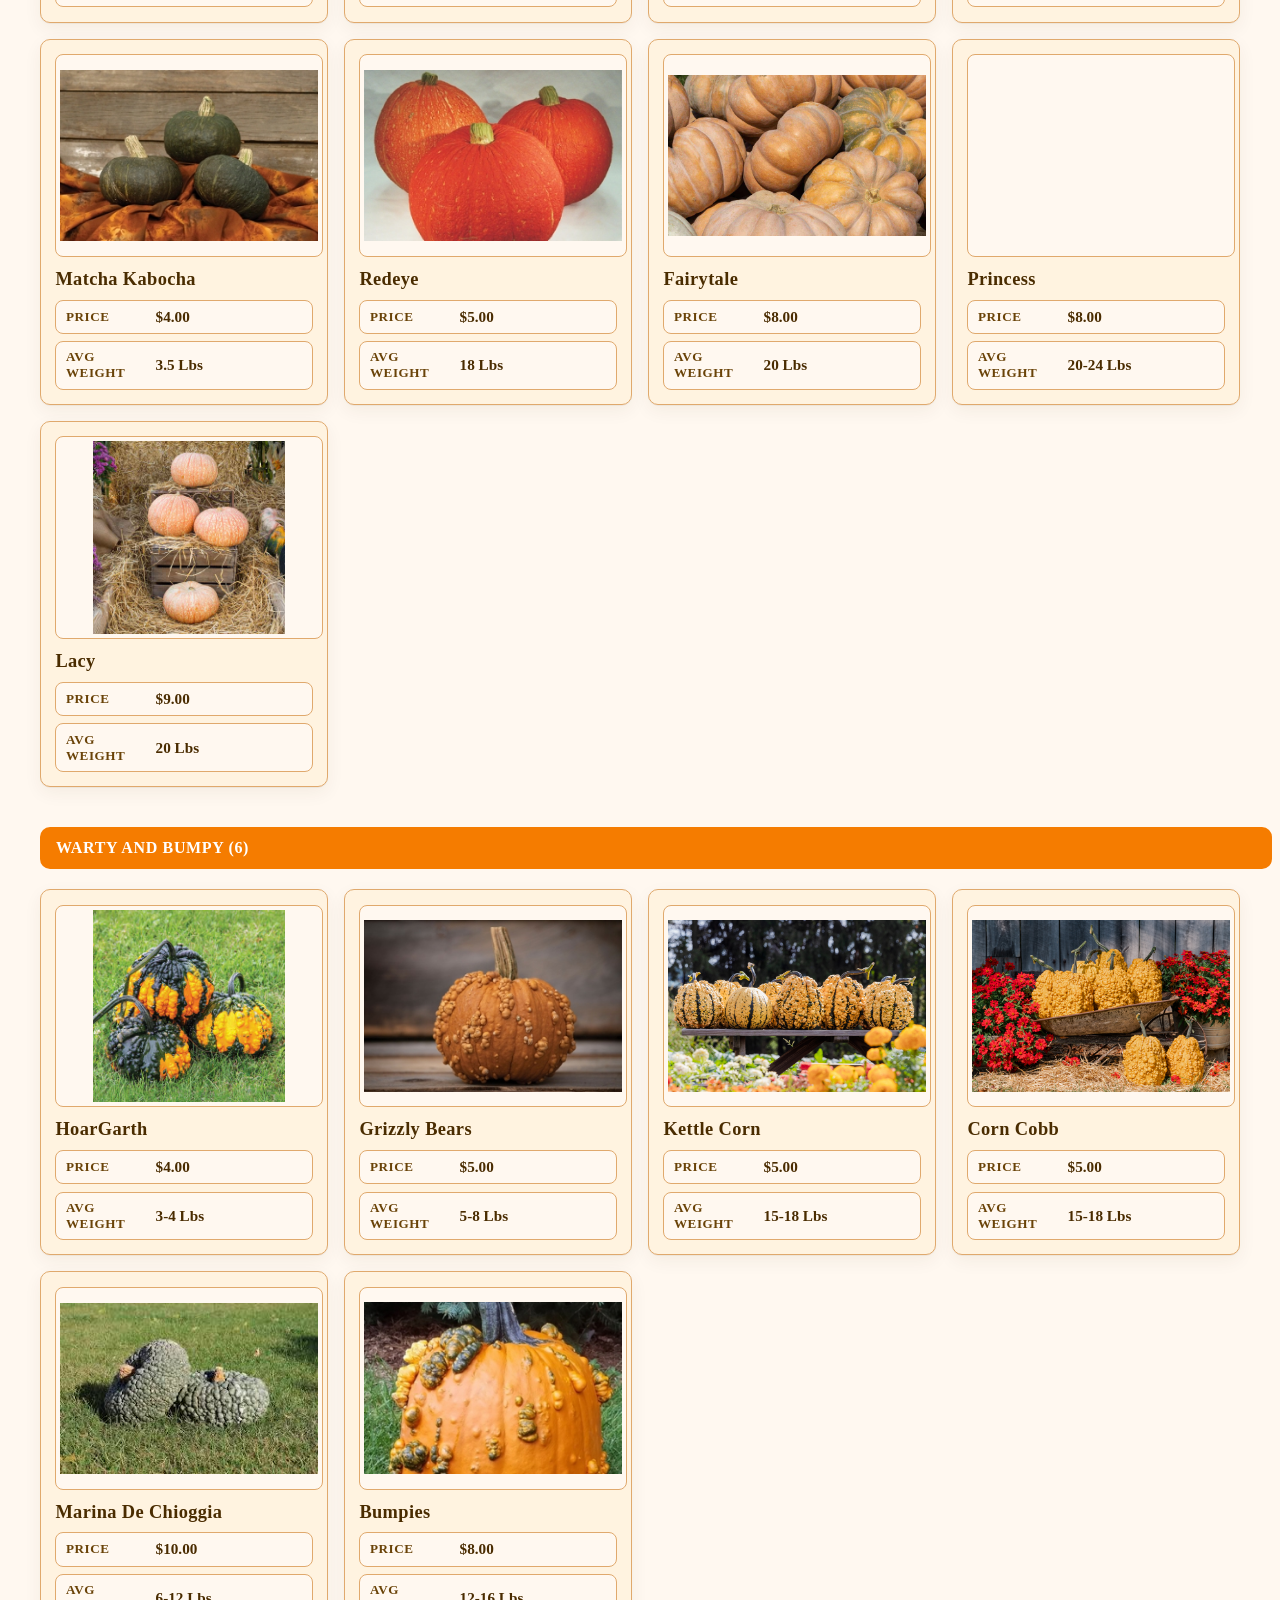
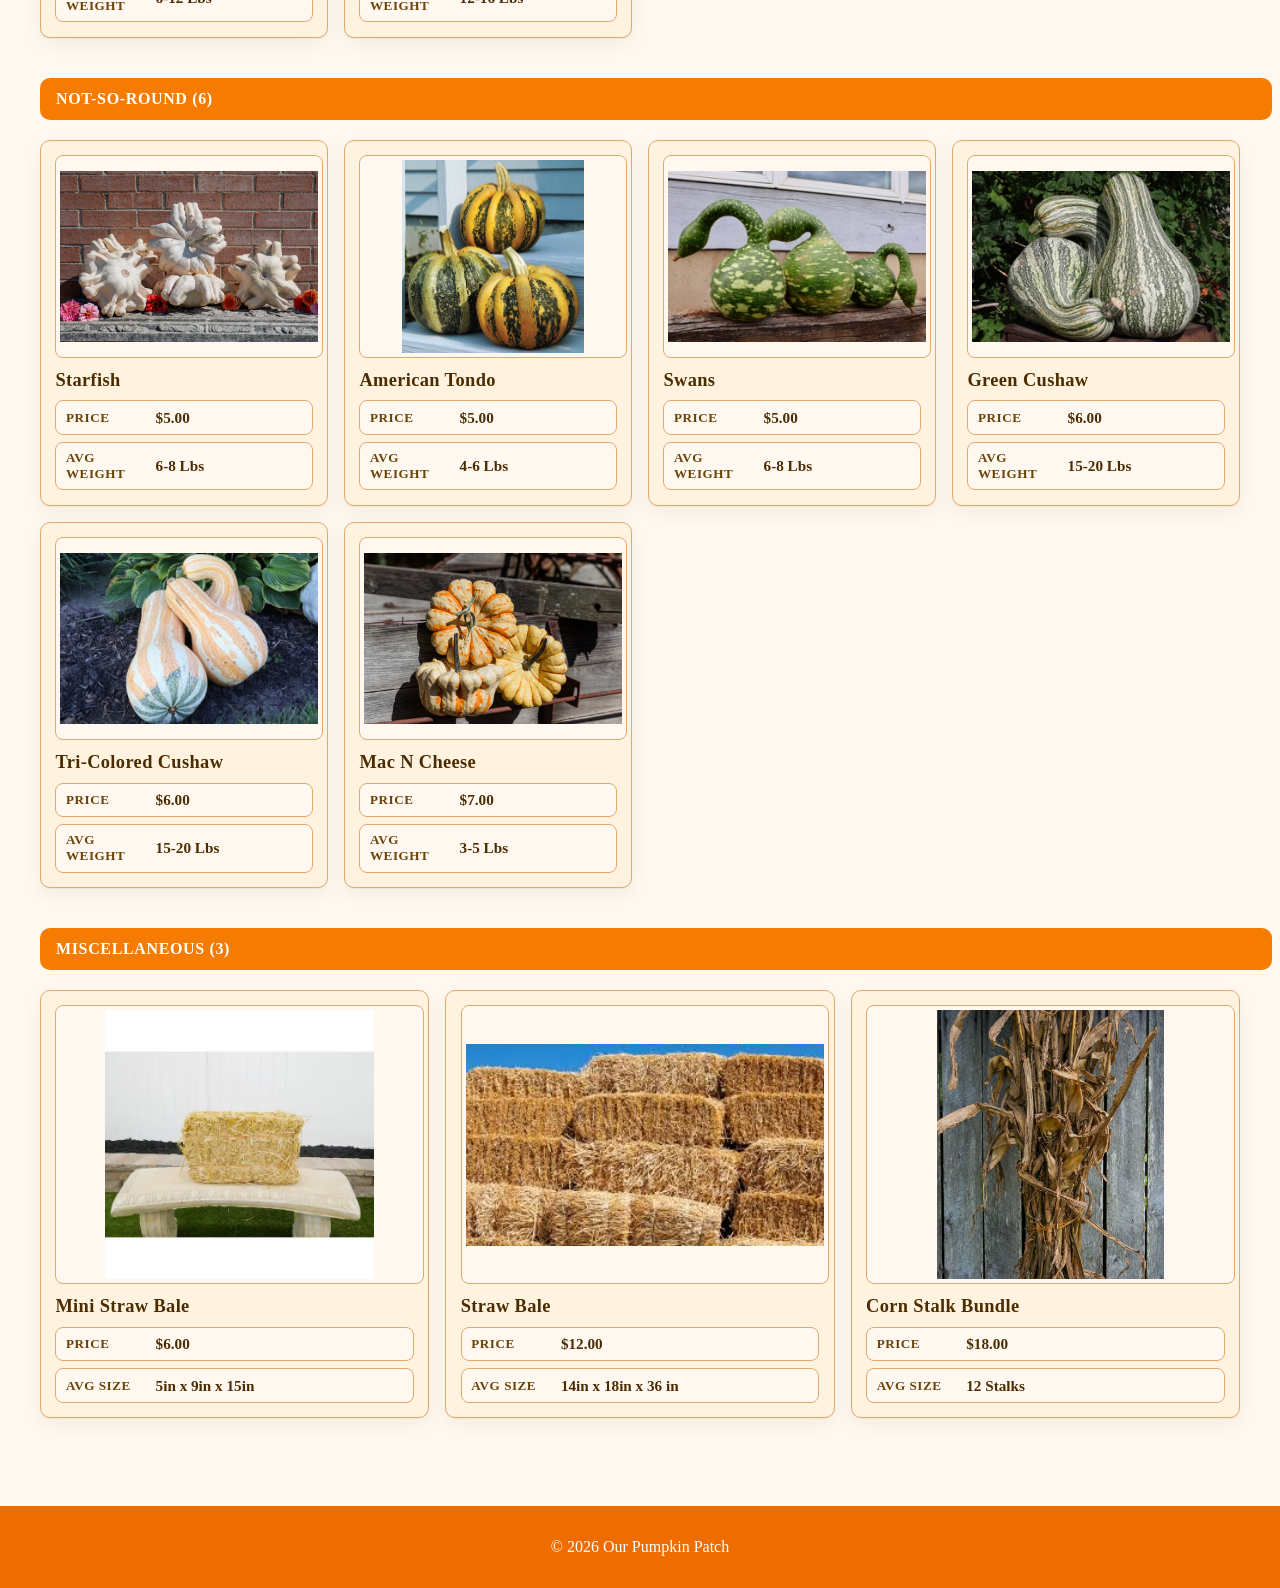
==== commit 975fbf33: "Update pumpkins.html" ====
--- a/pumpkins.html
+++ b/pumpkins.html
@@ -248,7 +248,7 @@
 <div class="pumpkin-body">
 <h4 class="card-title">Mini Mac N Cheese</h4>
 <dl class="meta kv">
-<div class="row"><dt>Price</dt><dd>$2.00</dd></div>
+<div class="row"><dt>Price</dt><dd>$3.00</dd></div>
 <div class="row"><dt>Avg Weight</dt><dd>1-2 Lbs</dd></div>
 </dl>
 </div>
@@ -262,7 +262,7 @@
 <div class="pumpkin-body">
 <h4 class="card-title">Blaze</h4>
 <dl class="meta kv">
-<div class="row"><dt>Price</dt><dd>$2.00</dd></div>
+<div class="row"><dt>Price</dt><dd>$3.00</dd></div>
 <div class="row"><dt>Avg Weight</dt><dd>2-3 Lbs</dd></div>
 </dl>
 </div>
